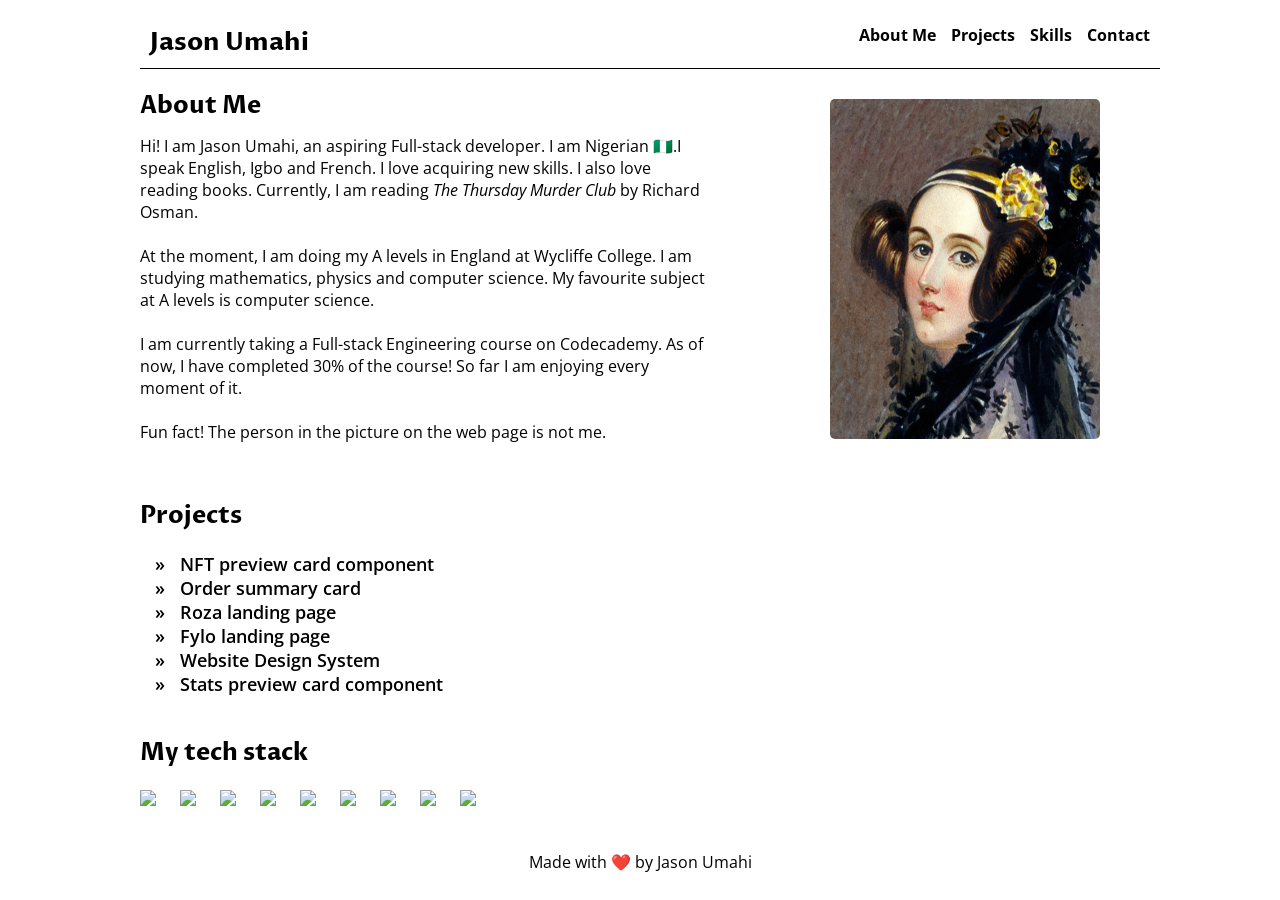
==== index.html @ d5f6009a "completes websites but without responsiveness" ====
<!DOCTYPE html>
<html>
    <head>
        <meta charset="UTF-8" />
        <title>My Portfolio</title>
        <link rel="stylesheet" href="./style.css" type="text/css">
        <link rel="preconnect" href="https://fonts.googleapis.com"> 
        <link rel="preconnect" href="https://fonts.gstatic.com" crossorigin> 
        <link href="https://fonts.googleapis.com/css2?family=Open+Sans:ital,wght@0,300;0,400;0,500;0,600;0,700;0,800;1,300;1,400;1,500;1,600;1,700;1,800&display=swap" rel="stylesheet">
        <link href="https://fonts.googleapis.com/css2?family=Proza+Libre:ital,wght@0,400;0,500;0,600;0,700;0,800;1,400;1,500;1,600;1,700;1,800&display=swap" rel="stylesheet">
    </head>

    <body>
        <main>
            <header>
                <h1 id="page-title"><a href="./index.html">Jason Umahi</a></h1>
                <nav>
                    <ul>
                        <li id="contact"><a href="./contact-page.html">Contact</a></li>
                        <li><a href="#skills">Skills</a></li>
                        <li><a href="#projects">Projects</a></li>
                        <li><a href="#about-me">About Me</a></li>
                    </ul>
                </nav>
            </header>

            <div id="about-me">
                <h2 class="section-headers">About Me</h2>
                <p>Hi! I am Jason Umahi, an aspiring Full-stack developer. I am Nigerian 🇳🇬.I speak English, Igbo and French. I love acquiring new skills. I also love reading books. Currently, I am reading <em>The Thursday Murder Club</em> by Richard Osman.<br><br>
                At the moment, I am doing my A levels in England at Wycliffe College. I am studying mathematics, physics and computer science. My favourite subject at A levels is computer science.<br><br> I am currently taking a Full-stack Engineering course on Codecademy. As of now, I have completed 30% of the course! So far I am enjoying every moment of it.
                <br><br>Fun fact! The person in the picture on the web page is not me.</p>
                <img class="my-image" src="./images/my-picture.jpeg" alt="">
            </div>

            <div id="projects">
                <h2 class="section-headers">Projects</h2>
                <ul>
                    <li><a href="https://github.com/jumahi/nft-preview-card-component-main">NFT preview card component</a></li>
                    <li><a href="https://github.com/jumahi/order-summary-component-main">Order summary card</a></li>
                    <li><a href="https://github.com/jumahi/Roza-Landing-Page">Roza landing page</a></li>
                    <li><a href="https://github.com/jumahi/Fylo-Landing-Page">Fylo landing page</a></li>
                    <li><a href="https://github.com/jumahi/Website-Design-System">Website Design System</a></li>
                    <li><a href="https://github.com/jumahi/stats-preview-card-component-main">Stats preview card component</a></li>
                </ul>
            </div>

            <div id="skills">
                <h2 class="section-headers">My tech stack</h2>
                <img class="skills-icon" src="https://img.icons8.com/ios-filled/50/000000/html-5--v2.png"/>
                <img class="skills-icon" src="https://img.icons8.com/ios-filled/50/000000/css3.png"/>
                <img class="skills-icon" src="https://img.icons8.com/ios/50/000000/python--v1.png"/>
                <img class="skills-icon" src="https://img.icons8.com/ios-filled/50/000000/javascript.png"/>
                <img class="skills-icon" src="https://img.icons8.com/ios-filled/50/000000/github.png"/>
                <img class="skills-icon" src="https://img.icons8.com/ios-filled/50/000000/git.png"/>
                <img class="skills-icon" src="https://img.icons8.com/ios/50/000000/command-line.png"/>
                <img class="skills-icon" src="https://img.icons8.com/ios/50/000000/chrome--v1.png"/>
                <img class="skills-icon" src="https://img.icons8.com/ios/50/000000/figma--v1.png"/>
            </div>

            <p id="footer-p">Made with ❤️ by Jason Umahi</p>
        </main>
        
    </body>
</html>
---- style.css ----
html {
    font-family: 'Open Sans', sans-serif;
}

main {
    display: block;
    width: 1000px;
    height: 100%;
    margin: 0 auto;
}

header {
    width: 1000px;
    height: 60px;
    padding: 0 10px;
    display: grid;
    border-bottom: 1px solid black;
    grid-template-columns: repeat(2, 500px);
    grid-template-rows: 60px;
}

#page-title {
    font-family: 'Proza Libre', sans-serif;
    font-size: 25px;
    font-weight: 700;
}

#page-title a {
    color: black;
    text-decoration: none;
}

nav li {
    display: inline;
    float: right;
    margin-right: 15px;
}

nav li a {
    font-size: 16px;
    font-weight: 700;
    color: black;
    text-decoration: none;
}

#contact {
    margin-right: 0;
}

#about-me {
    display: grid;
    width: 1000px;
    height: 400px;
    grid-template-columns: 650px 350px;
    grid-template-rows: 50px 300px;
    margin-bottom: 30px;
}

.section-headers {
    font-family: 'Proza Libre', sans-serif;
    font-weight: 700;
}

#about-me p {
    grid-row: 2 / span 1;
    width: 570px;
}

.my-image {
    display: block;
    margin: 30px auto;
    grid-area: 1 / 2 / 3 / 3;
    align-content: center;
    width: 270px;
    height: 340px;
    border-radius: 5px;
}

#projects {
    margin-bottom: 40px;
}

#projects li {
    list-style-type: "»   ";
    font-weight: 600;
    font-size: 18px;
}

#projects li a {
    color: black;
    text-decoration: none;
}

#skills {
    margin-bottom: 40px;
}

.skills-icon {
    display: inline;
    margin-right: 20px;
}

#footer-p {
    text-align: center;
}

.contact-icons {
    display: inline;
    margin-right: 20px;
}
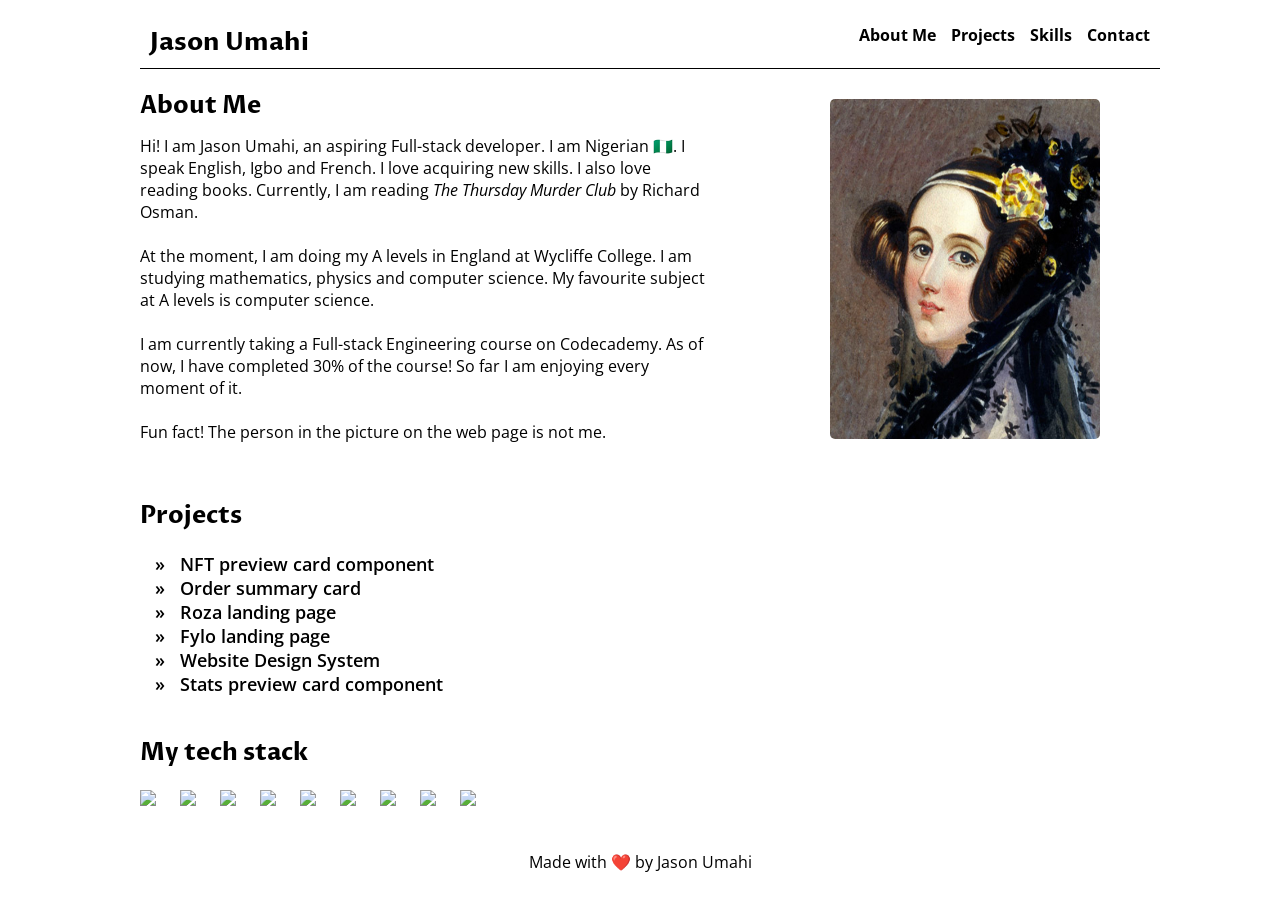
==== commit f1d9f2dc: "updates index.html" ====
--- a/index.html
+++ b/index.html
@@ -26,7 +26,7 @@
 
             <div id="about-me">
                 <h2 class="section-headers">About Me</h2>
-                <p>Hi! I am Jason Umahi, an aspiring Full-stack developer. I am Nigerian 🇳🇬.I speak English, Igbo and French. I love acquiring new skills. I also love reading books. Currently, I am reading <em>The Thursday Murder Club</em> by Richard Osman.<br><br>
+                <p>Hi! I am Jason Umahi, an aspiring Full-stack developer. I am Nigerian 🇳🇬. I speak English, Igbo and French. I love acquiring new skills. I also love reading books. Currently, I am reading <em>The Thursday Murder Club</em> by Richard Osman.<br><br>
                 At the moment, I am doing my A levels in England at Wycliffe College. I am studying mathematics, physics and computer science. My favourite subject at A levels is computer science.<br><br> I am currently taking a Full-stack Engineering course on Codecademy. As of now, I have completed 30% of the course! So far I am enjoying every moment of it.
                 <br><br>Fun fact! The person in the picture on the web page is not me.</p>
                 <img class="my-image" src="./images/my-picture.jpeg" alt="">
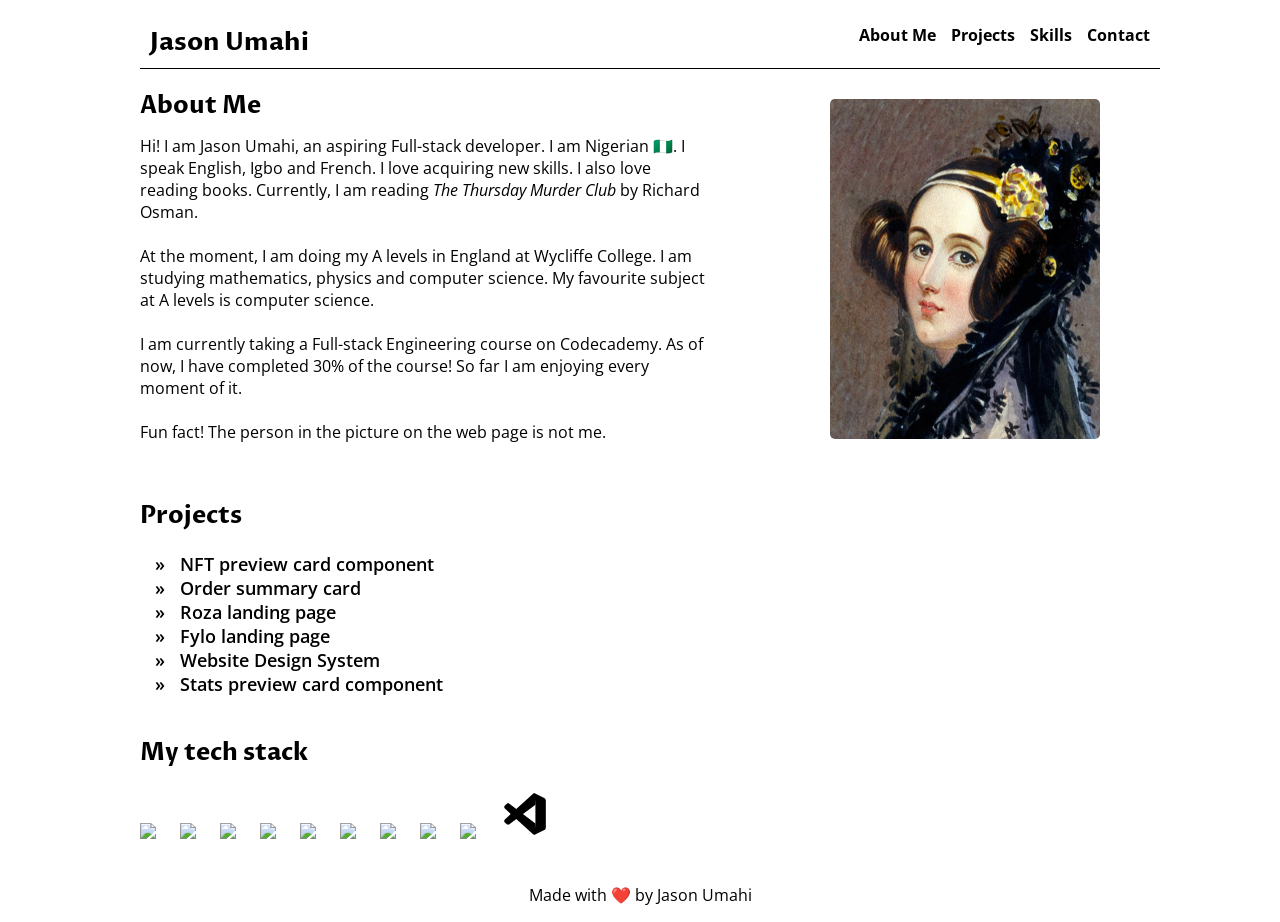
==== commit 195ddfea: "updates index.html" ====
--- a/index.html
+++ b/index.html
@@ -55,6 +55,7 @@
                 <img class="skills-icon" src="https://img.icons8.com/ios/50/000000/command-line.png"/>
                 <img class="skills-icon" src="https://img.icons8.com/ios/50/000000/chrome--v1.png"/>
                 <img class="skills-icon" src="https://img.icons8.com/ios/50/000000/figma--v1.png"/>
+                <svg class="skills-icon" xmlns="http://www.w3.org/2000/svg" x="0px" y="0px" width="50" height="50" viewBox="0 0 172 172" style=" fill:#000000;"><g fill="none" fill-rule="nonzero" stroke="none" stroke-width="1" stroke-linecap="butt" stroke-linejoin="miter" stroke-miterlimit="10" stroke-dasharray="" stroke-dashoffset="0" font-family="none" font-weight="none" font-size="none" text-anchor="none" style="mix-blend-mode: normal"><path d="M0,172v-172h172v172z" fill="none"></path><path d="M86,172c-47.49649,0 -86,-38.50351 -86,-86v0c0,-47.49649 38.50351,-86 86,-86v0c47.49649,0 86,38.50351 86,86v0c0,47.49649 -38.50351,86 -86,86z" fill="none"></path><path d="M86,168.56c-45.59663,0 -82.56,-36.96337 -82.56,-82.56v0c0,-45.59663 36.96337,-82.56 82.56,-82.56v0c45.59663,0 82.56,36.96337 82.56,82.56v0c0,45.59663 -36.96337,82.56 -82.56,82.56z" fill="none"></path><g fill="#000000"><path d="M157.66667,39.81083v92.37833c0,4.55083 -2.83083,8.6 -7.095,10.105l-31.605,14.835l2.86667,-38.87917v-64.5l-2.86667,-38.87917l31.605,14.835c4.26417,1.505 7.095,5.55417 7.095,10.105z"></path><path d="M32.25,121.46067l89.58333,-67.71067v-34.56842c0,-4.29283 -5.3105,-6.2995 -8.15208,-3.08167l-96.99008,88.67317c-3.225,2.97417 -3.04225,8.12342 0.38342,10.86467c0,0 4.74433,4.41467 6.46075,5.64017c2.63733,1.88125 6.10242,2.09625 8.71467,0.18275z"></path><path d="M32.25,50.53933l89.58333,67.71067v34.56842c0,4.29283 -5.3105,6.2995 -8.15208,3.08167l-96.99008,-88.67317c-3.225,-2.97417 -3.04225,-8.12342 0.38342,-10.86467c0,0 4.74433,-4.41467 6.46075,-5.64017c2.63733,-1.88125 6.10242,-2.09625 8.71467,-0.18275z"></path></g></g></svg>
             </div>
 
             <p id="footer-p">Made with ❤️ by Jason Umahi</p>
